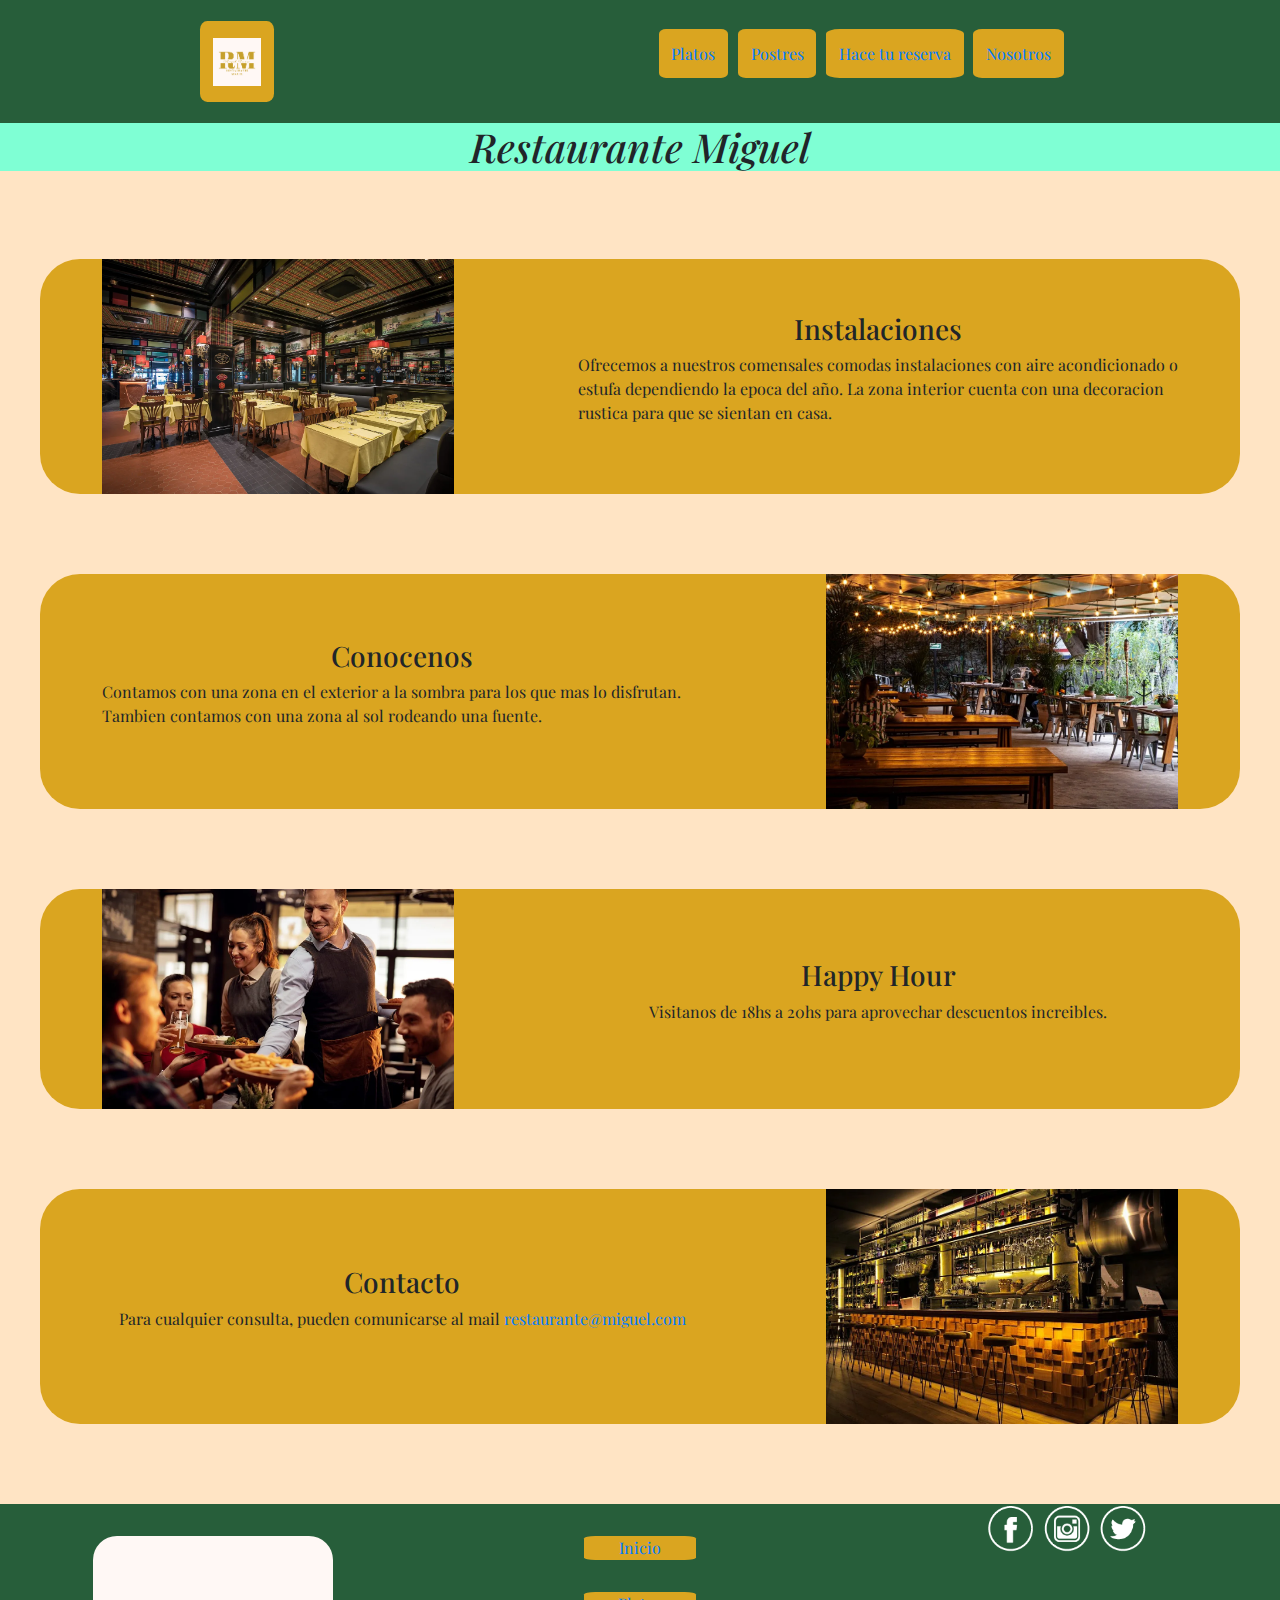
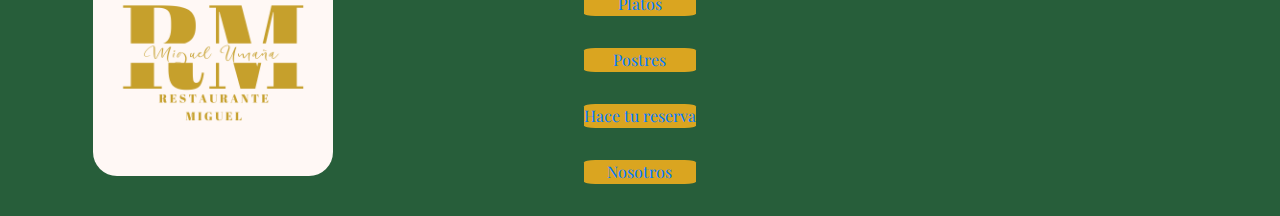
==== pages/nosotros.html @ eea684cb "Entrega Final" ====
<!DOCTYPE html>
<html lang="en">
<head>
    <meta charset="UTF-8">
    <meta http-equiv="X-UA-Compatible" content="IE=edge">
    <meta name="viewport" content="width=device-width, initial-scale=1.0">
    <title>Nosotros</title>
    <link rel="shortcut icon" href="../assets/img/Logo.png" type="image/x-icon">
    <link rel="stylesheet" href="https://cdn.jsdelivr.net/npm/bootstrap@4.0.0/dist/css/bootstrap.min.css" integrity="sha384-Gn5384xqQ1aoWXA+058RXPxPg6fy4IWvTNh0E263XmFcJlSAwiGgFAW/dAiS6JXm" crossorigin="anonymous">
    <script src="https://cdn.jsdelivr.net/npm/bootstrap@5.3.0-alpha3/dist/js/bootstrap.bundle.min.js"></script>
    <link rel="preconnect" href="https://fonts.googleapis.com">
    <link rel="preconnect" href="https://fonts.gstatic.com" crossorigin>
    <link href="https://fonts.googleapis.com/css2?family=Alkatra:wght@400;600&family=Playfair+Display&family=Roboto+Mono:wght@100&display=swap" rel="stylesheet">
    <link rel="stylesheet" href="../../css/main.css">
</head>


<body>

    <header>
        <nav>
            <ul class="nav">
                <li class="navbar__link"><a href="../index.html"><img class="logo" src="../assets/img/Logo.png" ></img></a></li>
            </ul>

            <ul class="navbar">
                <li class="navbar__link"><a href="./platos.html">Platos</a></li>    
                <li class="navbar__link"><a href="./postres.html">Postres</a></li>    
                <li class="navbar__link"><a href="./reservas.html">Hace tu reserva</a></li>
                <li class="navbar__link"><a href="./nosotros.html">Nosotros</a></li>
            </ul>
        </nav>
    </header>

    <main>
        <h1 class="titulo">Restaurante Miguel</h1>

        <article class="container col-lg-3 col-sm-6">
        
            <section class="info izq">
                <img src="/assets/img/barra.png" alt="">
                <div>
                    <h3>Contacto</h3>
                    <p>Para cualquier consulta, pueden comunicarse al mail <a href="">restaurante@miguel.com</a></p>
                    
                </div>
            </section>
            
            
            <section class="info">
                <img src="/assets/img/Camareros.png" alt="">
                <div>
                    <h3>Happy Hour</h3>
                    <p>Visitanos de 18hs a 20hs para aprovechar descuentos increibles.</p>
                </div>
            </section>
            
            
            <section class="info izq">
                <img src="/assets/img/Rest-afuera.png" alt="">
                <div>
                    <h3>Conocenos</h3>
                    <p>Contamos con una zona en el exterior a la sombra para los que mas lo disfrutan. Tambien contamos con una zona al sol rodeando una fuente.</p>
                    
                </div>
            </section>
            
            <section class="info">
                <img src="/assets/img/Rest-interior.png" alt="">
                <div>
                    <h3>Instalaciones</h3>
                    <p>Ofrecemos a nuestros comensales comodas instalaciones con aire acondicionado o estufa dependiendo la epoca del año. La zona interior cuenta con una decoracion rustica para que se sientan en casa.</p>
                </div>
            </section>
        </article>

    </main>



    <footer>
        <div class="footer">
            <div class="division">
                <section>
                <img src="/assets/img/Logo.png" alt="">
                
                </section>
            </div>

            <div class="division medio">
                <section>
                    <nav>
                        <ul class="footerNavbar">
                            <li><a href="../index.html">Inicio</a></li>
                            <li><a href="./platos.html">Platos</a></li>    
                            <li><a href="./postres.html">Postres</a></li>    
                            <li><a href="./reservas.html">Hace tu reserva</a></li>
                            <li><a href="./nosotros.html">Nosotros</a></li>
                        </ul>
                    </nav>
                </section>
            </div>

            <div class="division">
                <div class="contacto">
                    <a href=""><img src="/assets/img/icon_bord_white_facebook.png" alt=""></a>
                    <a href=""><img src="/assets/img/icon_bord_white_instagram.png" alt=""></a>
                    <a href=""><img src="/assets/img/icon_bord_white_twitter.png" alt=""></a>
                </div>
            </div> 

        </div>

    </footer>
    
</body>
</html>
---- css/main.css ----
* {
  margin: 0;
  padding: 0;
}

body {
  font-family: "Playfair Display", serif;
  background-color: bisque;
}

header nav {
  background-color: rgba(12, 77, 41, 0.889);
  padding: 1rem;
  display: -webkit-box;
  display: -ms-flexbox;
  display: flex;
  -ms-flex-pack: distribute;
      justify-content: space-around;
}
header a {
  text-decoration: none;
  display: -webkit-box;
  display: -ms-flexbox;
  display: flex;
  text-align: center;
}
header ul {
  list-style-type: none;
  display: -webkit-box;
  display: -ms-flexbox;
  display: flex;
  -webkit-box-pack: right;
      -ms-flex-pack: right;
          justify-content: right;
}
header li {
  background-color: goldenrod;
  padding: 0.8rem;
  margin: 0.3rem;
  border-radius: 10%;
  display: -webkit-box;
  display: -ms-flexbox;
  display: flex;
  -webkit-box-align: center;
      -ms-flex-align: center;
          align-items: center;
  -webkit-transition: 0.5s;
  transition: 0.5s;
}
header ul.nav li img {
  height: 3rem;
  width: 3rem;
}

li:hover {
  color: gold;
  background-color: beige;
  -webkit-transform: scale(1.2);
          transform: scale(1.2);
}

.titulo {
  text-align: center;
  font-style: italic;
  background-color: aquamarine;
}

.card {
  background-color: rgb(51, 184, 175);
  width: 20rem;
  padding: 1rem;
  border-radius: 5%;
  display: -webkit-box;
  display: -ms-flexbox;
  display: flex;
  -webkit-box-orient: vertical;
  -webkit-box-direction: normal;
      -ms-flex-direction: column;
          flex-direction: column;
  -webkit-box-align: center;
      -ms-flex-align: center;
          align-items: center;
  -ms-flex-pack: distribute;
      justify-content: space-around;
  margin-bottom: 2rem;
  margin-top: 2rem;
}
.card img {
  width: 100%;
  height: 12rem;
}

.postres {
  background-color: lightskyblue;
}

.containerCard {
  display: -webkit-box;
  display: -ms-flexbox;
  display: flex;
  -webkit-box-pack: center;
      -ms-flex-pack: center;
          justify-content: center;
  gap: 2rem;
  -ms-flex-wrap: wrap;
      flex-wrap: wrap;
}

.container {
  background-color: bisque;
  padding: 5rem 0;
  display: -webkit-box;
  display: -ms-flexbox;
  display: flex;
  -webkit-box-align: center;
      -ms-flex-align: center;
          align-items: center;
  -webkit-box-orient: vertical;
  -webkit-box-direction: reverse;
      -ms-flex-direction: column-reverse;
          flex-direction: column-reverse;
  gap: 5rem;
}

.info {
  display: -webkit-box;
  display: -ms-flexbox;
  display: flex;
  background-color: goldenrod;
  -ms-flex-pack: distribute;
      justify-content: space-around;
  -webkit-box-align: center;
      -ms-flex-align: center;
          align-items: center;
  width: 375%;
  border-radius: 40px;
}
.info div {
  width: 50%;
  display: -webkit-box;
  display: -ms-flexbox;
  display: flex;
  -webkit-box-orient: vertical;
  -webkit-box-direction: normal;
      -ms-flex-direction: column;
          flex-direction: column;
  -webkit-box-align: center;
      -ms-flex-align: center;
          align-items: center;
}
.info img {
  width: 22rem;
  height: 10%;
}

.izq {
  -webkit-box-orient: horizontal;
  -webkit-box-direction: reverse;
      -ms-flex-direction: row-reverse;
          flex-direction: row-reverse;
}

.reserva {
  margin-left: 2rem;
  margin-bottom: 17rem;
}

footer {
  background-color: rgba(12, 77, 41, 0.889);
}
footer article {
  display: -webkit-box;
  display: -ms-flexbox;
  display: flex;
}
footer nav {
  text-align: center;
}
footer ul {
  list-style: none;
}
footer a {
  text-decoration: none;
}
footer img {
  width: 15rem;
  height: 15rem;
  text-align: left;
}

.comentario {
  background-color: beige;
}

.footer {
  display: -webkit-box;
  display: -ms-flexbox;
  display: flex;
}

.division {
  width: 33.33%;
  display: -webkit-box;
  display: -ms-flexbox;
  display: flex;
  -webkit-box-pack: center;
      -ms-flex-pack: center;
          justify-content: center;
}
.division section img {
  margin-top: 2rem;
  border-radius: 10%;
}

.footerNavbar li {
  background-color: goldenrod;
  margin-top: 2rem;
  margin-bottom: 2rem;
  border-radius: 10%;
}

.medio {
  display: -webkit-box;
  display: -ms-flexbox;
  display: flex;
  -webkit-box-pack: center;
      -ms-flex-pack: center;
          justify-content: center;
}

.contacto {
  display: -webkit-box;
  display: -ms-flexbox;
  display: flex;
  gap: 0.5rem;
}
.contacto img {
  height: 3rem;
  width: 3rem;
}

@media screen and (max-width: 3200px) {
  .plato-especial {
    display: grid;
    grid-template-columns: 1fr 1fr 1fr;
    grid-template-rows: 1fr 1fr 1fr;
    gap: 0px 0px;
    grid-auto-flow: row;
    grid-template-areas: ". title title" "informacion-especial informacion-especial especial" "informacion-especial informacion-especial especial";
    margin-bottom: 5rem;
    margin-top: 5rem;
  }
  .title {
    grid-area: title;
  }
  .informacion-especial {
    grid-area: informacion-especial;
    margin-left: 2rem;
  }
  .especial {
    grid-area: especial;
    width: 20rem;
    height: 20rem;
  }
  .especial img {
    width: 100%;
    height: 100%;
  }
}
@media screen and (max-width: 780px) {
  .plato-especial {
    display: -webkit-box;
    display: -ms-flexbox;
    display: flex;
    -webkit-box-orient: vertical;
    -webkit-box-direction: reverse;
        -ms-flex-direction: column-reverse;
            flex-direction: column-reverse;
    -webkit-box-align: center;
        -ms-flex-align: center;
            align-items: center;
  }
}
@media screen and (max-width: 500px) {
  header nav {
    width: 100%;
  }
  .division section img {
    display: none;
  }
  .contacto {
    display: -webkit-box;
    display: -ms-flexbox;
    display: flex;
    -webkit-box-orient: vertical;
    -webkit-box-direction: normal;
        -ms-flex-direction: column;
            flex-direction: column;
  }
}/*# sourceMappingURL=main.css.map */
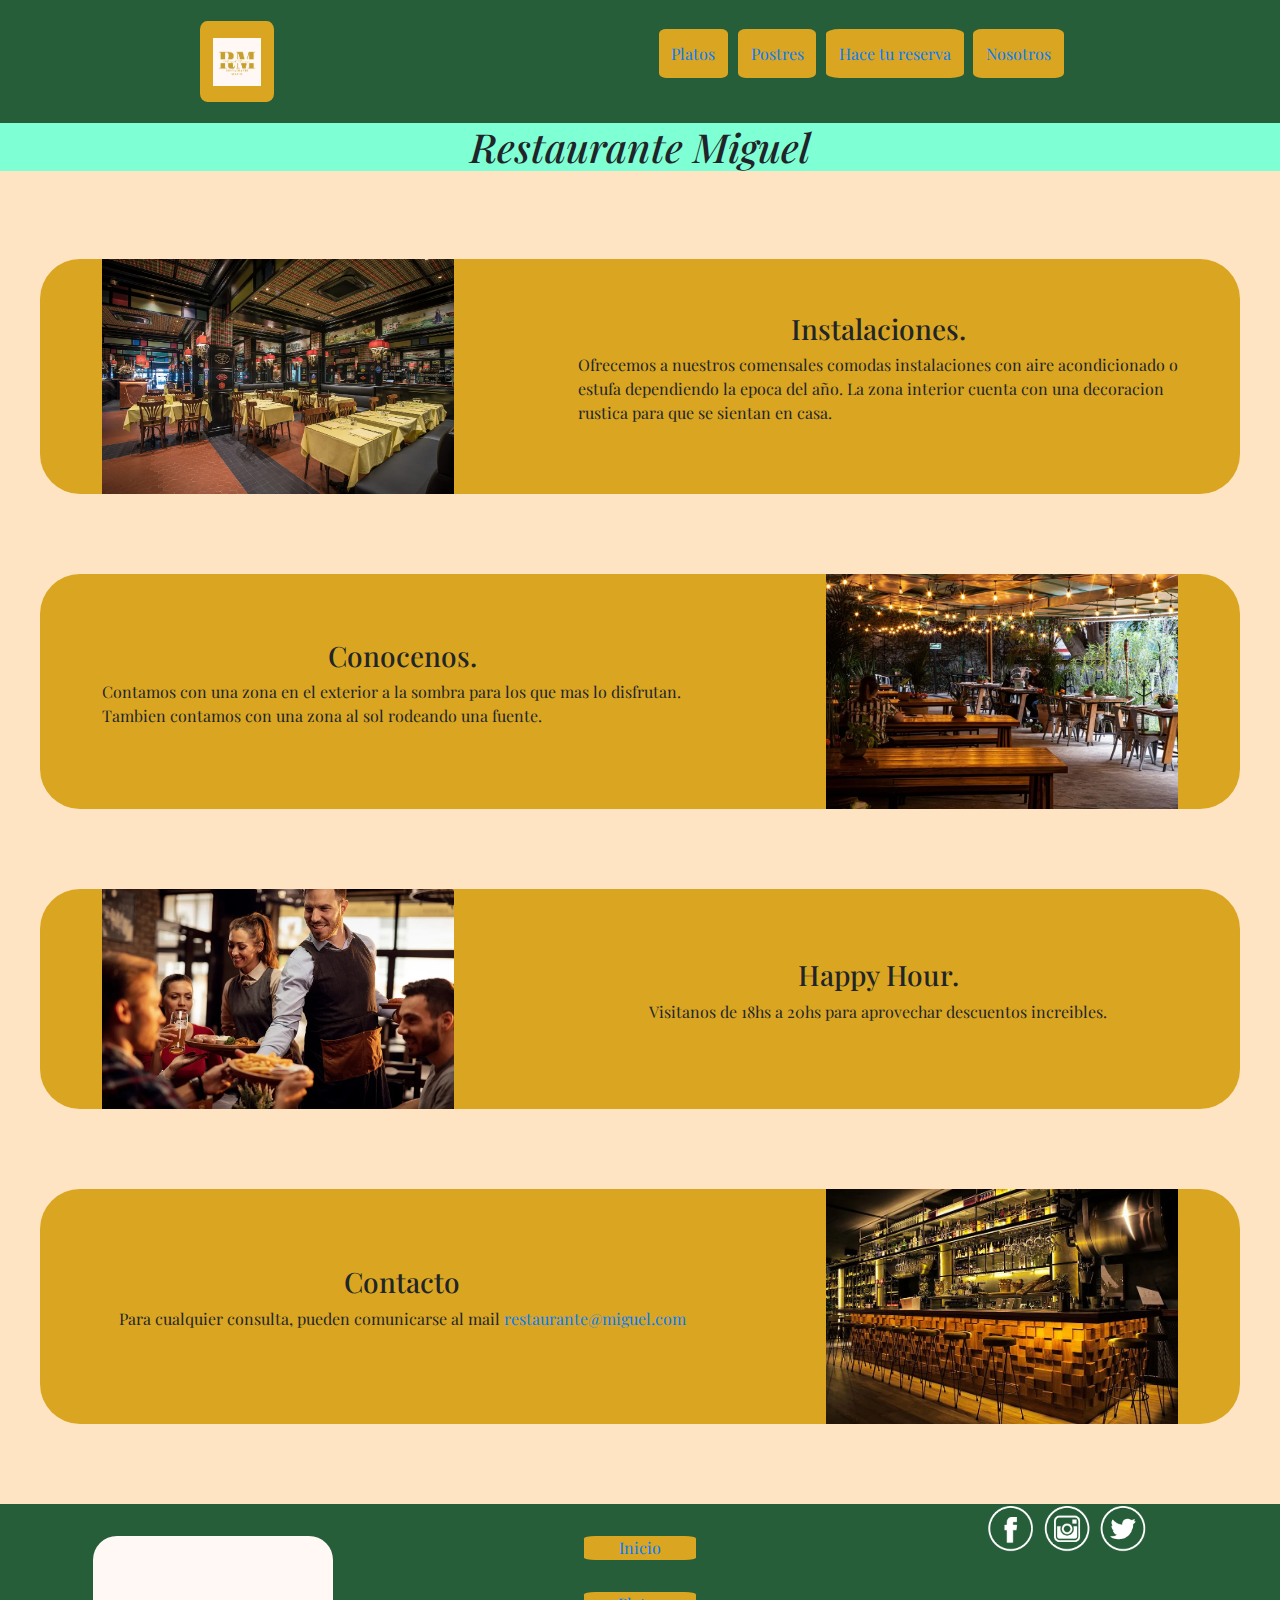
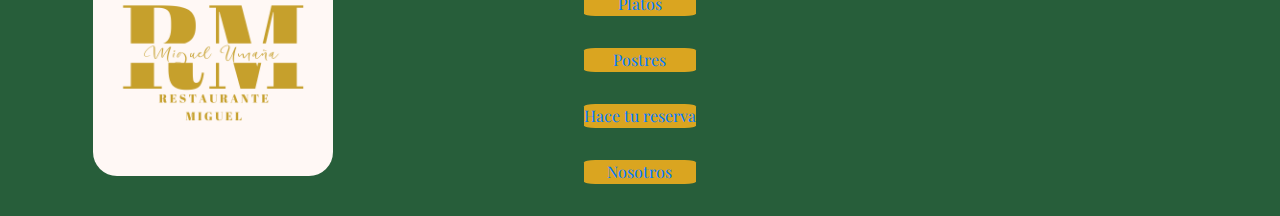
==== commit 5b0ae903: "Proyecto Final Definitivo" ====
--- a/pages/nosotros.html
+++ b/pages/nosotros.html
@@ -11,7 +11,7 @@
     <link rel="preconnect" href="https://fonts.googleapis.com">
     <link rel="preconnect" href="https://fonts.gstatic.com" crossorigin>
     <link href="https://fonts.googleapis.com/css2?family=Alkatra:wght@400;600&family=Playfair+Display&family=Roboto+Mono:wght@100&display=swap" rel="stylesheet">
-    <link rel="stylesheet" href="../../css/main.css">
+    <link rel="stylesheet" href="../css/main.css">
 </head>
 
 
@@ -50,7 +50,7 @@
             <section class="info">
                 <img src="/assets/img/Camareros.png" alt="">
                 <div>
-                    <h3>Happy Hour</h3>
+                    <h3>Happy Hour.</h3>
                     <p>Visitanos de 18hs a 20hs para aprovechar descuentos increibles.</p>
                 </div>
             </section>
@@ -59,7 +59,7 @@
             <section class="info izq">
                 <img src="/assets/img/Rest-afuera.png" alt="">
                 <div>
-                    <h3>Conocenos</h3>
+                    <h3>Conocenos.</h3>
                     <p>Contamos con una zona en el exterior a la sombra para los que mas lo disfrutan. Tambien contamos con una zona al sol rodeando una fuente.</p>
                     
                 </div>
@@ -68,7 +68,7 @@
             <section class="info">
                 <img src="/assets/img/Rest-interior.png" alt="">
                 <div>
-                    <h3>Instalaciones</h3>
+                    <h3>Instalaciones.</h3>
                     <p>Ofrecemos a nuestros comensales comodas instalaciones con aire acondicionado o estufa dependiendo la epoca del año. La zona interior cuenta con una decoracion rustica para que se sientan en casa.</p>
                 </div>
             </section>
